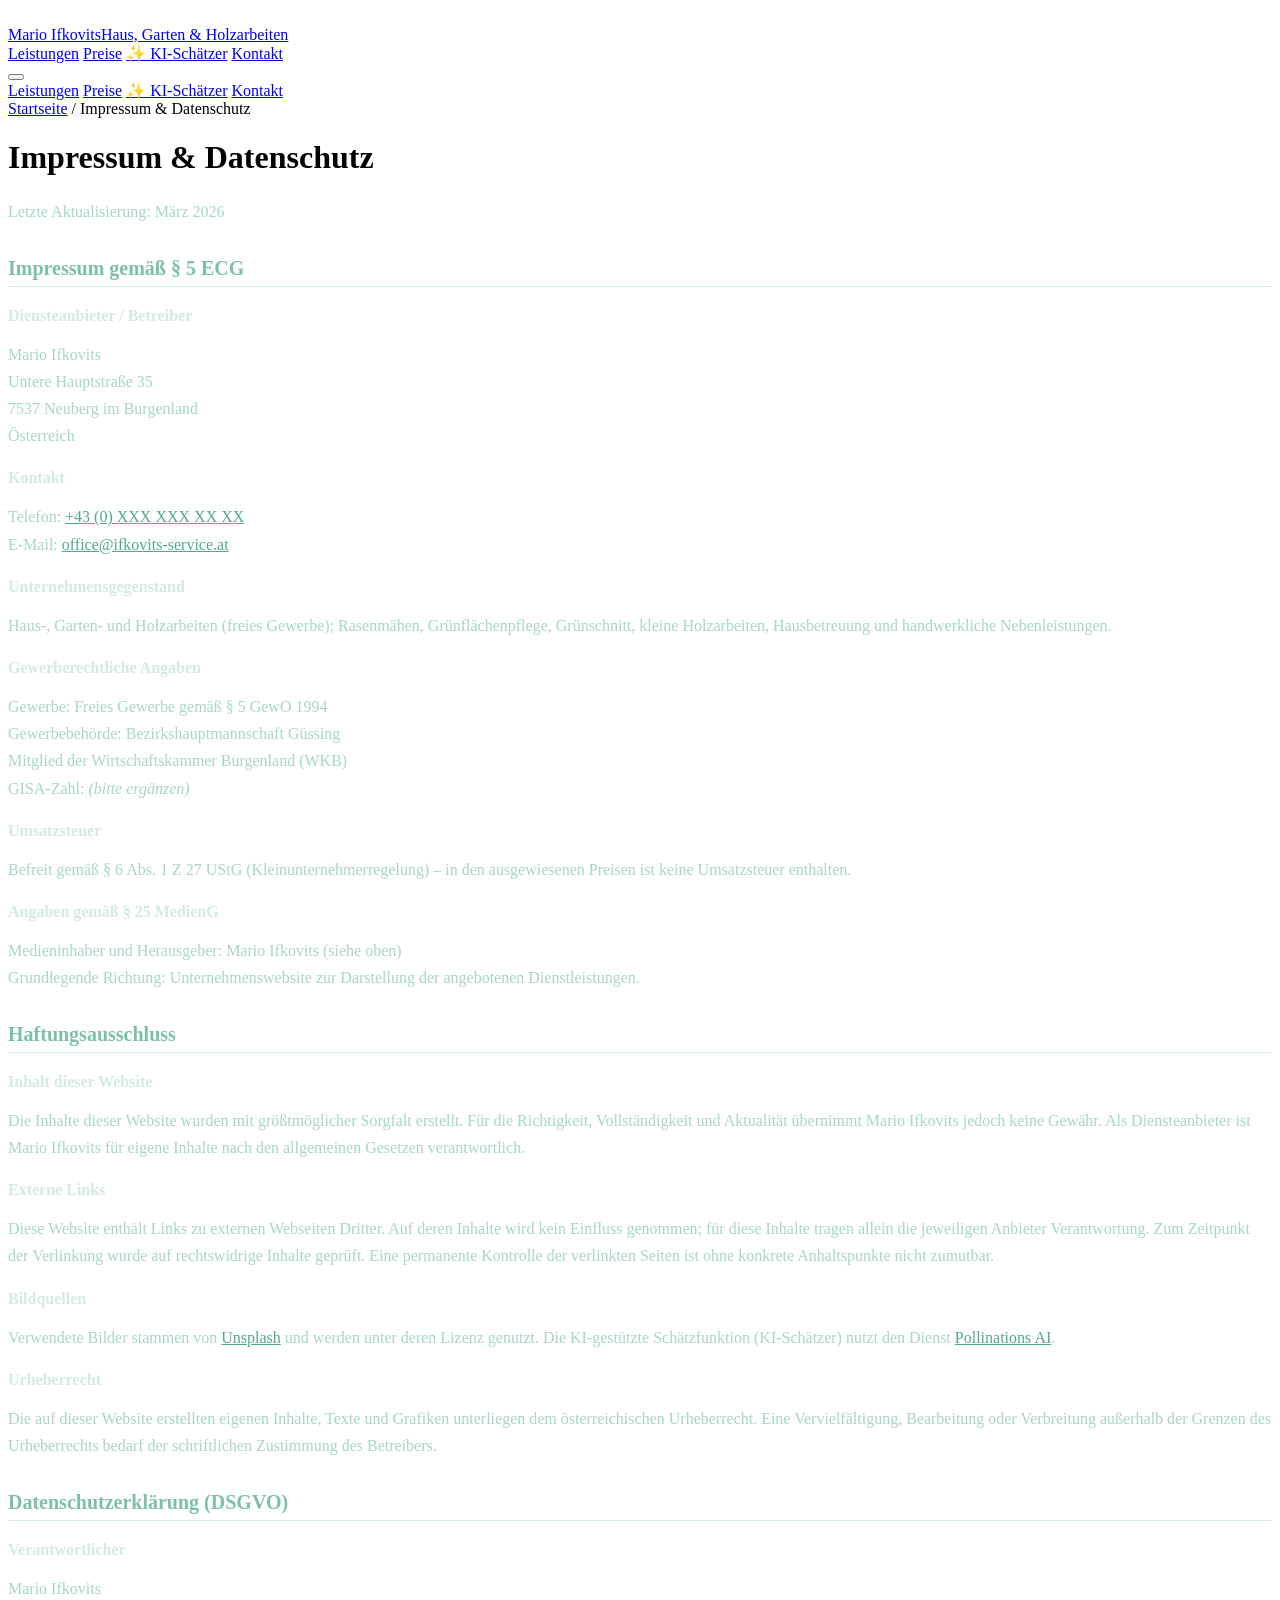
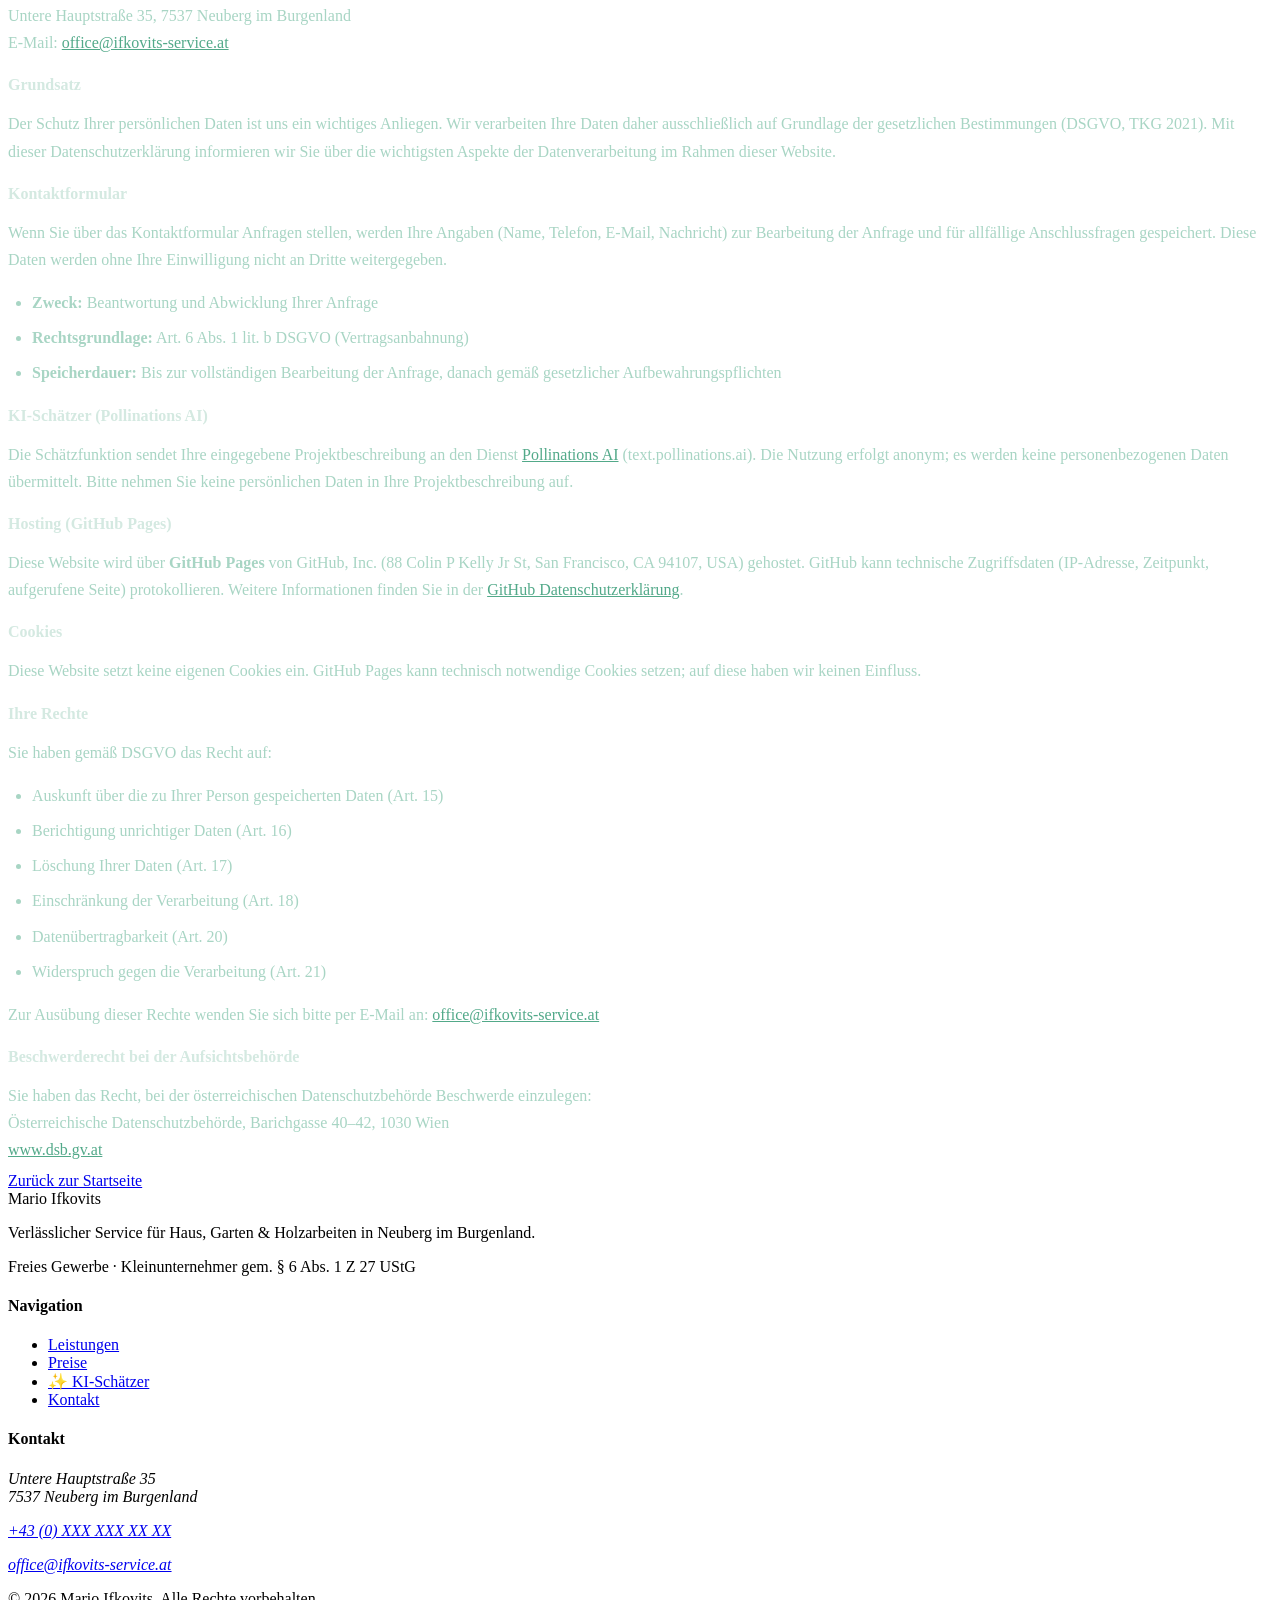
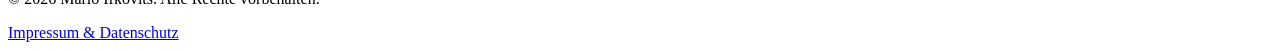
==== impressum.html @ 21a6088d "Refactor: CSS ausgelagert, moderner Footer, vollständiges Impressum & Datenschutz" ====
<!DOCTYPE html>
<html lang="de-AT" class="scroll-smooth">
<head>
    <meta charset="UTF-8">
    <meta name="viewport" content="width=device-width, initial-scale=1.0">
    <title>Impressum & Datenschutz | Mario Ifkovits</title>
    <meta name="description" content="Impressum und Datenschutzerklärung von Mario Ifkovits, Haus- Garten- und Holzarbeiten, Neuberg im Burgenland.">
    <meta name="robots" content="noindex, follow">

    <!-- Favicon -->
    <link rel="icon" type="image/svg+xml" href="data:image/svg+xml,<svg xmlns=%22http://www.w3.org/2000/svg%22 viewBox=%220 0 100 100%22><text y=%22.9em%22 font-size=%2290%22>🌲</text></svg>">

    <!-- Tailwind CSS -->
    <script src="https://cdn.tailwindcss.com"></script>
    <script src="tailwind-config.js"></script>

    <!-- Custom CSS -->
    <link rel="stylesheet" href="style.css">

    <!-- Lucide Icons -->
    <script src="https://unpkg.com/lucide@latest"></script>
</head>
<body class="text-gray-900 font-sans antialiased flex flex-col min-h-screen relative">

    <!-- Hintergrund -->
    <div class="fixed inset-0 z-[-1]">
        <img src="https://images.unsplash.com/photo-1441974231531-c6227db76b6e?auto=format&fit=crop&q=80" alt="" class="w-full h-full object-cover" />
        <div class="absolute inset-0 bg-brand-900/85 backdrop-blur-[2px]"></div>
    </div>

    <!-- Navigation -->
    <nav class="fixed w-full bg-brand-800/90 backdrop-blur-md shadow-lg z-50 transition-all border-b border-brand-600/50">
        <div class="max-w-7xl mx-auto px-4 sm:px-6 lg:px-8">
            <div class="flex justify-between h-20 items-center">
                <div class="flex-shrink-0 flex items-center gap-3">
                    <div class="bg-brand-400 p-2 rounded-lg text-brand-900">
                        <i data-lucide="trees" class="w-6 h-6"></i>
                    </div>
                    <a href="index.html" class="font-bold text-xl md:text-2xl text-white tracking-tight">
                        Mario Ifkovits<span class="block text-xs text-brand-300 font-medium uppercase tracking-wider">Haus, Garten & Holzarbeiten</span>
                    </a>
                </div>
                <div class="hidden md:flex space-x-8">
                    <a href="index.html#leistungen" class="text-brand-100 hover:text-brand-400 font-medium transition-colors">Leistungen</a>
                    <a href="index.html#preise" class="text-brand-100 hover:text-brand-400 font-medium transition-colors">Preise</a>
                    <a href="index.html#ki-schaetzer" class="text-brand-400 hover:text-brand-300 font-medium transition-colors">✨ KI-Schätzer</a>
                    <a href="index.html#kontakt" class="text-brand-100 hover:text-brand-400 font-medium transition-colors">Kontakt</a>
                </div>
                <div class="md:hidden flex items-center">
                    <button id="mobile-menu-btn" class="text-brand-100 hover:text-brand-400 focus:outline-none">
                        <i data-lucide="menu" class="w-6 h-6"></i>
                    </button>
                </div>
            </div>
        </div>
    </nav>

    <!-- Mobile Menu -->
    <div id="mobile-menu" class="hidden fixed top-20 left-0 right-0 bg-brand-800/95 backdrop-blur-md border-b border-brand-600/50 z-40 md:hidden shadow-lg">
        <div class="px-4 py-4 space-y-2">
            <a href="index.html#leistungen" class="block px-4 py-2 text-brand-100 hover:bg-brand-700/50 rounded-lg hover:text-brand-400 font-medium transition-all">Leistungen</a>
            <a href="index.html#preise" class="block px-4 py-2 text-brand-100 hover:bg-brand-700/50 rounded-lg hover:text-brand-400 font-medium transition-all">Preise</a>
            <a href="index.html#ki-schaetzer" class="block px-4 py-2 text-brand-400 hover:bg-brand-700/50 rounded-lg hover:text-brand-300 font-medium transition-all">✨ KI-Schätzer</a>
            <a href="index.html#kontakt" class="block px-4 py-2 text-brand-100 hover:bg-brand-700/50 rounded-lg hover:text-brand-400 font-medium transition-all">Kontakt</a>
        </div>
    </div>

    <!-- Main Content -->
    <main class="flex-grow pt-32 pb-20">
        <div class="max-w-3xl mx-auto px-4 sm:px-6 lg:px-8">

            <!-- Breadcrumb -->
            <nav class="mb-8 text-sm text-brand-300">
                <a href="index.html" class="hover:text-brand-400 transition-colors">Startseite</a>
                <span class="mx-2">/</span>
                <span class="text-brand-100">Impressum & Datenschutz</span>
            </nav>

            <div class="bg-brand-800/60 backdrop-blur-md rounded-2xl p-8 md:p-12 border border-brand-600/40 shadow-2xl impressum-prose">

                <h1 class="text-3xl font-extrabold text-white mb-2">Impressum & Datenschutz</h1>
                <p class="text-brand-300 text-sm mb-8">Letzte Aktualisierung: März 2026</p>

                <!-- ===== IMPRESSUM ===== -->
                <h2>Impressum gemäß § 5 ECG</h2>

                <h3>Diensteanbieter / Betreiber</h3>
                <p>
                    Mario Ifkovits<br>
                    Untere Hauptstraße 35<br>
                    7537 Neuberg im Burgenland<br>
                    Österreich
                </p>

                <h3>Kontakt</h3>
                <p>
                    Telefon: <a href="tel:+43000000000">+43 (0) XXX XXX XX XX</a><br>
                    E-Mail: <a href="mailto:office@ifkovits-service.at">office@ifkovits-service.at</a>
                </p>

                <h3>Unternehmensgegenstand</h3>
                <p>Haus-, Garten- und Holzarbeiten (freies Gewerbe); Rasenmähen, Grünflächenpflege, Grünschnitt, kleine Holzarbeiten, Hausbetreuung und handwerkliche Nebenleistungen.</p>

                <h3>Gewerberechtliche Angaben</h3>
                <p>
                    Gewerbe: Freies Gewerbe gemäß § 5 GewO 1994<br>
                    Gewerbebehörde: Bezirkshauptmannschaft Güssing<br>
                    Mitglied der Wirtschaftskammer Burgenland (WKB)<br>
                    GISA-Zahl: <em>(bitte ergänzen)</em>
                </p>

                <h3>Umsatzsteuer</h3>
                <p>Befreit gemäß § 6 Abs. 1 Z 27 UStG (Kleinunternehmerregelung) – in den ausgewiesenen Preisen ist keine Umsatzsteuer enthalten.</p>

                <h3>Angaben gemäß § 25 MedienG</h3>
                <p>
                    Medieninhaber und Herausgeber: Mario Ifkovits (siehe oben)<br>
                    Grundlegende Richtung: Unternehmenswebsite zur Darstellung der angebotenen Dienstleistungen.
                </p>

                <!-- ===== HAFTUNGSAUSSCHLUSS ===== -->
                <h2>Haftungsausschluss</h2>

                <h3>Inhalt dieser Website</h3>
                <p>Die Inhalte dieser Website wurden mit größtmöglicher Sorgfalt erstellt. Für die Richtigkeit, Vollständigkeit und Aktualität übernimmt Mario Ifkovits jedoch keine Gewähr. Als Diensteanbieter ist Mario Ifkovits für eigene Inhalte nach den allgemeinen Gesetzen verantwortlich.</p>

                <h3>Externe Links</h3>
                <p>Diese Website enthält Links zu externen Webseiten Dritter. Auf deren Inhalte wird kein Einfluss genommen; für diese Inhalte tragen allein die jeweiligen Anbieter Verantwortung. Zum Zeitpunkt der Verlinkung wurde auf rechtswidrige Inhalte geprüft. Eine permanente Kontrolle der verlinkten Seiten ist ohne konkrete Anhaltspunkte nicht zumutbar.</p>

                <h3>Bildquellen</h3>
                <p>Verwendete Bilder stammen von <a href="https://unsplash.com" target="_blank" rel="noopener">Unsplash</a> und werden unter deren Lizenz genutzt. Die KI-gestützte Schätzfunktion (KI-Schätzer) nutzt den Dienst <a href="https://pollinations.ai" target="_blank" rel="noopener">Pollinations AI</a>.</p>

                <h3>Urheberrecht</h3>
                <p>Die auf dieser Website erstellten eigenen Inhalte, Texte und Grafiken unterliegen dem österreichischen Urheberrecht. Eine Vervielfältigung, Bearbeitung oder Verbreitung außerhalb der Grenzen des Urheberrechts bedarf der schriftlichen Zustimmung des Betreibers.</p>

                <!-- ===== DATENSCHUTZ ===== -->
                <h2>Datenschutzerklärung (DSGVO)</h2>

                <h3>Verantwortlicher</h3>
                <p>
                    Mario Ifkovits<br>
                    Untere Hauptstraße 35, 7537 Neuberg im Burgenland<br>
                    E-Mail: <a href="mailto:office@ifkovits-service.at">office@ifkovits-service.at</a>
                </p>

                <h3>Grundsatz</h3>
                <p>Der Schutz Ihrer persönlichen Daten ist uns ein wichtiges Anliegen. Wir verarbeiten Ihre Daten daher ausschließlich auf Grundlage der gesetzlichen Bestimmungen (DSGVO, TKG 2021). Mit dieser Datenschutzerklärung informieren wir Sie über die wichtigsten Aspekte der Datenverarbeitung im Rahmen dieser Website.</p>

                <h3>Kontaktformular</h3>
                <p>Wenn Sie über das Kontaktformular Anfragen stellen, werden Ihre Angaben (Name, Telefon, E-Mail, Nachricht) zur Bearbeitung der Anfrage und für allfällige Anschlussfragen gespeichert. Diese Daten werden ohne Ihre Einwilligung nicht an Dritte weitergegeben.</p>
                <ul>
                    <li><strong>Zweck:</strong> Beantwortung und Abwicklung Ihrer Anfrage</li>
                    <li><strong>Rechtsgrundlage:</strong> Art. 6 Abs. 1 lit. b DSGVO (Vertragsanbahnung)</li>
                    <li><strong>Speicherdauer:</strong> Bis zur vollständigen Bearbeitung der Anfrage, danach gemäß gesetzlicher Aufbewahrungspflichten</li>
                </ul>

                <h3>KI-Schätzer (Pollinations AI)</h3>
                <p>Die Schätzfunktion sendet Ihre eingegebene Projektbeschreibung an den Dienst <a href="https://pollinations.ai" target="_blank" rel="noopener">Pollinations AI</a> (text.pollinations.ai). Die Nutzung erfolgt anonym; es werden keine personenbezogenen Daten übermittelt. Bitte nehmen Sie keine persönlichen Daten in Ihre Projektbeschreibung auf.</p>

                <h3>Hosting (GitHub Pages)</h3>
                <p>Diese Website wird über <strong>GitHub Pages</strong> von GitHub, Inc. (88 Colin P Kelly Jr St, San Francisco, CA 94107, USA) gehostet. GitHub kann technische Zugriffsdaten (IP-Adresse, Zeitpunkt, aufgerufene Seite) protokollieren. Weitere Informationen finden Sie in der <a href="https://docs.github.com/en/site-policy/privacy-policies/github-general-privacy-statement" target="_blank" rel="noopener">GitHub Datenschutzerklärung</a>.</p>

                <h3>Cookies</h3>
                <p>Diese Website setzt keine eigenen Cookies ein. GitHub Pages kann technisch notwendige Cookies setzen; auf diese haben wir keinen Einfluss.</p>

                <h3>Ihre Rechte</h3>
                <p>Sie haben gemäß DSGVO das Recht auf:</p>
                <ul>
                    <li>Auskunft über die zu Ihrer Person gespeicherten Daten (Art. 15)</li>
                    <li>Berichtigung unrichtiger Daten (Art. 16)</li>
                    <li>Löschung Ihrer Daten (Art. 17)</li>
                    <li>Einschränkung der Verarbeitung (Art. 18)</li>
                    <li>Datenübertragbarkeit (Art. 20)</li>
                    <li>Widerspruch gegen die Verarbeitung (Art. 21)</li>
                </ul>
                <p>Zur Ausübung dieser Rechte wenden Sie sich bitte per E-Mail an: <a href="mailto:office@ifkovits-service.at">office@ifkovits-service.at</a></p>

                <h3>Beschwerderecht bei der Aufsichtsbehörde</h3>
                <p>Sie haben das Recht, bei der österreichischen Datenschutzbehörde Beschwerde einzulegen:<br>
                    Österreichische Datenschutzbehörde, Barichgasse 40–42, 1030 Wien<br>
                    <a href="https://www.dsb.gv.at" target="_blank" rel="noopener">www.dsb.gv.at</a>
                </p>

            </div>

            <div class="text-center mt-10">
                <a href="index.html" class="inline-flex items-center gap-2 bg-brand-500/30 hover:bg-brand-500/50 text-brand-200 hover:text-white border border-brand-500/40 rounded-lg px-6 py-3 transition-all font-medium">
                    <i data-lucide="arrow-left" class="w-4 h-4"></i> Zurück zur Startseite
                </a>
            </div>
        </div>
    </main>

    <!-- Footer -->
    <footer class="bg-brand-900 border-t border-brand-700/50 text-brand-100">
        <div class="max-w-7xl mx-auto px-4 sm:px-6 lg:px-8 py-10 grid grid-cols-1 md:grid-cols-3 gap-8">
            <div>
                <div class="flex items-center gap-3 mb-3">
                    <div class="bg-brand-400 p-2 rounded-lg text-brand-900"><i data-lucide="trees" class="w-5 h-5"></i></div>
                    <span class="font-bold text-white text-lg">Mario Ifkovits</span>
                </div>
                <p class="text-brand-200 text-sm leading-relaxed">Verlässlicher Service für Haus, Garten & Holzarbeiten in Neuberg im Burgenland.</p>
                <p class="text-brand-300 text-xs mt-3">Freies Gewerbe · Kleinunternehmer gem. § 6 Abs. 1 Z 27 UStG</p>
            </div>
            <div>
                <h4 class="text-white font-semibold mb-3 uppercase tracking-wider text-xs">Navigation</h4>
                <ul class="space-y-2 text-sm">
                    <li><a href="index.html#leistungen" class="footer-link text-brand-200 hover:text-brand-400 transition-colors">Leistungen</a></li>
                    <li><a href="index.html#preise" class="footer-link text-brand-200 hover:text-brand-400 transition-colors">Preise</a></li>
                    <li><a href="index.html#ki-schaetzer" class="footer-link text-brand-200 hover:text-brand-400 transition-colors">✨ KI-Schätzer</a></li>
                    <li><a href="index.html#kontakt" class="footer-link text-brand-200 hover:text-brand-400 transition-colors">Kontakt</a></li>
                </ul>
            </div>
            <div>
                <h4 class="text-white font-semibold mb-3 uppercase tracking-wider text-xs">Kontakt</h4>
                <address class="not-italic text-sm space-y-2 text-brand-200">
                    <p>Untere Hauptstraße 35<br>7537 Neuberg im Burgenland</p>
                    <p><a href="tel:+43000000000" class="footer-link hover:text-brand-400 transition-colors">+43 (0) XXX XXX XX XX</a></p>
                    <p><a href="mailto:office@ifkovits-service.at" class="footer-link hover:text-brand-400 transition-colors">office@ifkovits-service.at</a></p>
                </address>
            </div>
        </div>
        <div class="border-t border-brand-700/50">
            <div class="max-w-7xl mx-auto px-4 sm:px-6 lg:px-8 py-4 flex flex-col sm:flex-row justify-between items-center gap-3 text-xs text-brand-300">
                <p>&copy; <span id="year"></span> Mario Ifkovits. Alle Rechte vorbehalten.</p>
                <div class="flex gap-5">
                    <a href="impressum.html" class="hover:text-brand-400 transition-colors">Impressum & Datenschutz</a>
                </div>
            </div>
        </div>
    </footer>

<script>
    const mobileMenuBtn = document.getElementById('mobile-menu-btn');
    const mobileMenu = document.getElementById('mobile-menu');
    if (mobileMenuBtn && mobileMenu) {
        mobileMenuBtn.addEventListener('click', () => mobileMenu.classList.toggle('hidden'));
        mobileMenu.querySelectorAll('a').forEach(l => l.addEventListener('click', () => mobileMenu.classList.add('hidden')));
    }
    const yearElement = document.getElementById('year');
    if (yearElement) yearElement.textContent = new Date().getFullYear();
    lucide.createIcons();
</script>
</body>
</html>
---- style.css ----
/* =========================================================
   Mario Ifkovits – Custom Styles
   ========================================================= */

/* -- Scrollbar ------------------------------------------- */
::-webkit-scrollbar          { width: 8px; }
::-webkit-scrollbar-track    { background: #082b1d; }
::-webkit-scrollbar-thumb    { background: #2d8659; border-radius: 4px; }
::-webkit-scrollbar-thumb:hover { background: #52a989; }

/* -- Google Fonts (Inter) -------------------------------- */
@import url('https://fonts.googleapis.com/css2?family=Inter:wght@400;500;600;700;800;900&display=swap');

/* -- Smooth section scroll offset (fixed nav) ------------ */
html { scroll-padding-top: 5rem; }

/* -- KI-Schätzer Ergebnis-Formatierung ------------------- */
#estimate-result p          { margin-bottom: 0.75rem; line-height: 1.65; }
#estimate-result ul         { list-style: disc; padding-left: 1.5rem; margin-bottom: 0.75rem; }
#estimate-result li         { margin-bottom: 0.3rem; }
#estimate-result strong     { color: #7cc0a8; }

/* -- Footer link hover underline animation --------------- */
.footer-link {
    position: relative;
    display: inline-block;
}
.footer-link::after {
    content: '';
    position: absolute;
    left: 0; bottom: -2px;
    width: 0; height: 1px;
    background: #52a989;
    transition: width .25s ease;
}
.footer-link:hover::after { width: 100%; }

/* -- Impressum page prose -------------------------------- */
.impressum-prose h2 {
    font-size: 1.25rem;
    font-weight: 700;
    color: #7cc0a8;
    margin-top: 2rem;
    margin-bottom: 0.5rem;
    padding-bottom: 0.35rem;
    border-bottom: 1px solid rgba(82,169,137,.25);
}
.impressum-prose h3 {
    font-size: 1rem;
    font-weight: 600;
    color: #d4e9e1;
    margin-top: 1.25rem;
    margin-bottom: 0.3rem;
}
.impressum-prose p,
.impressum-prose li  { color: #a8d5c4; line-height: 1.7; margin-bottom: 0.5rem; }
.impressum-prose ul  { list-style: disc; padding-left: 1.5rem; }
.impressum-prose a   { color: #52a989; text-decoration: underline; }
.impressum-prose a:hover { color: #7cc0a8; }
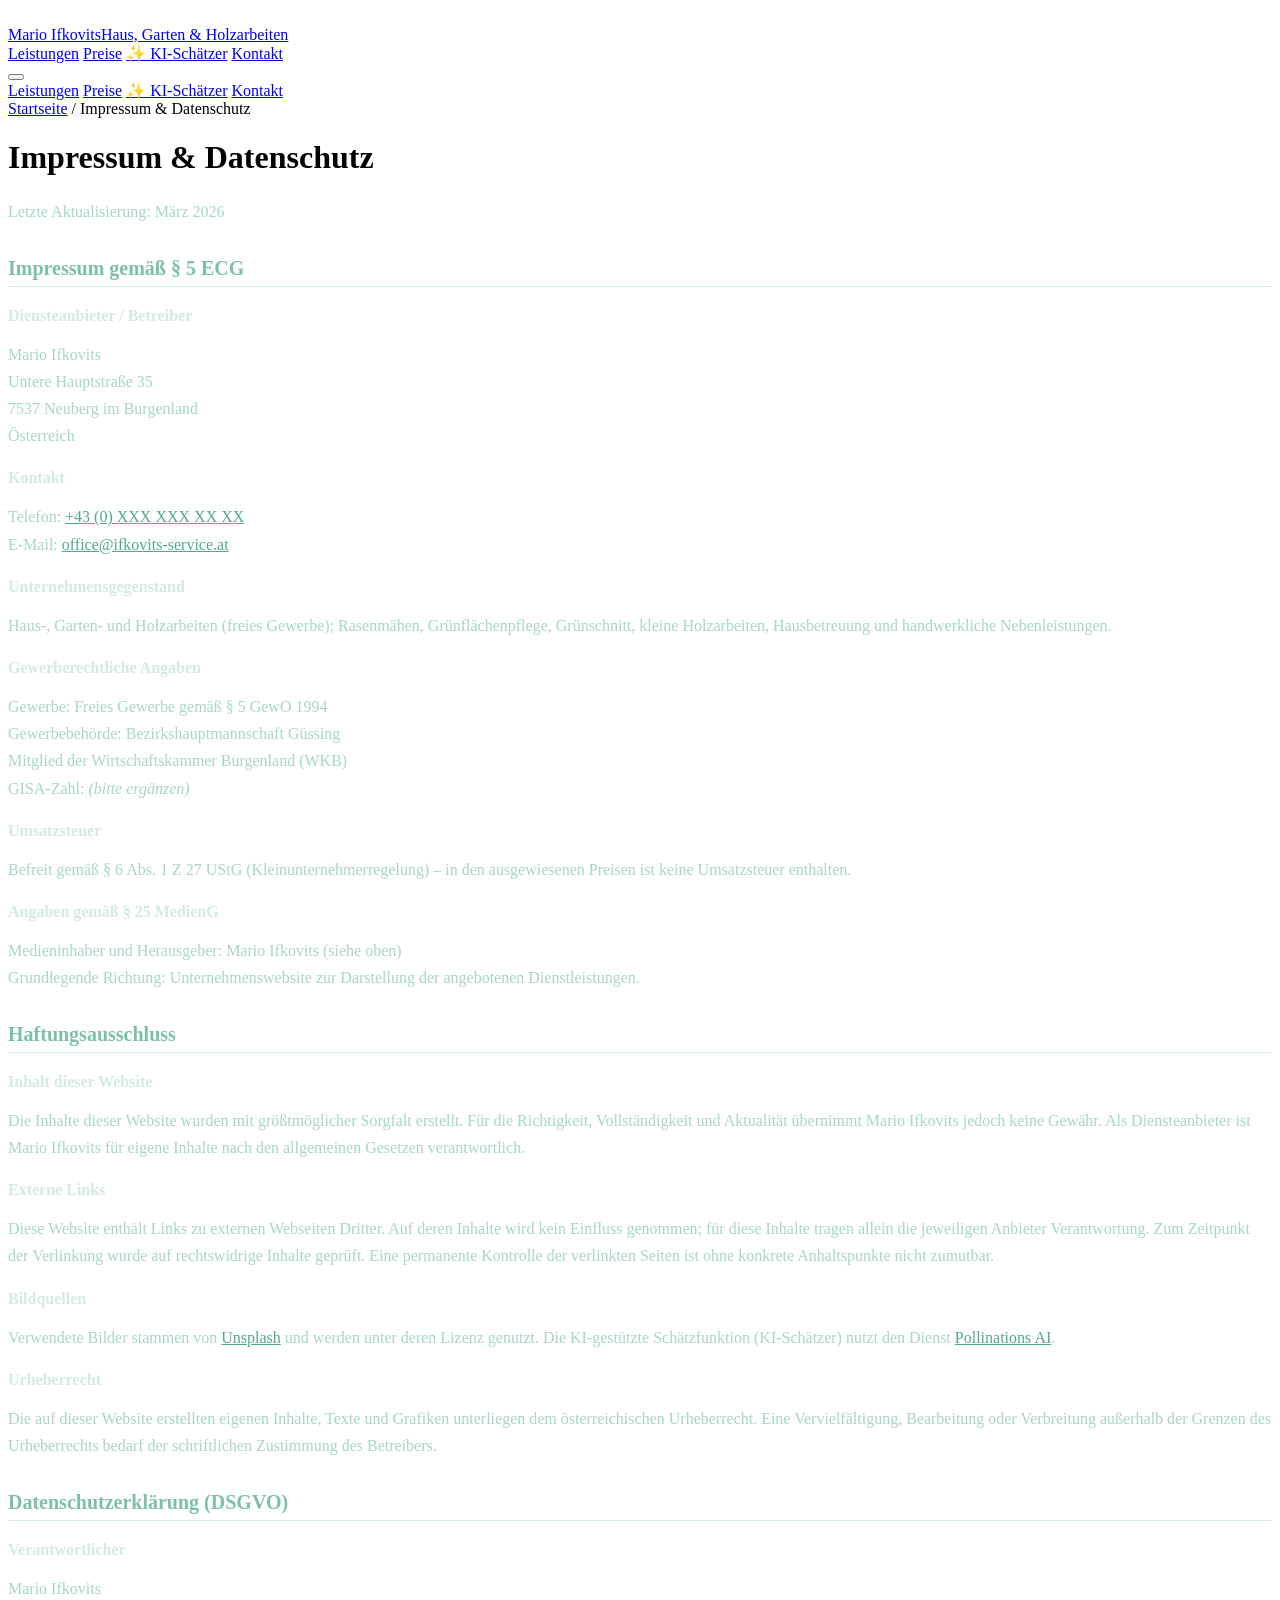
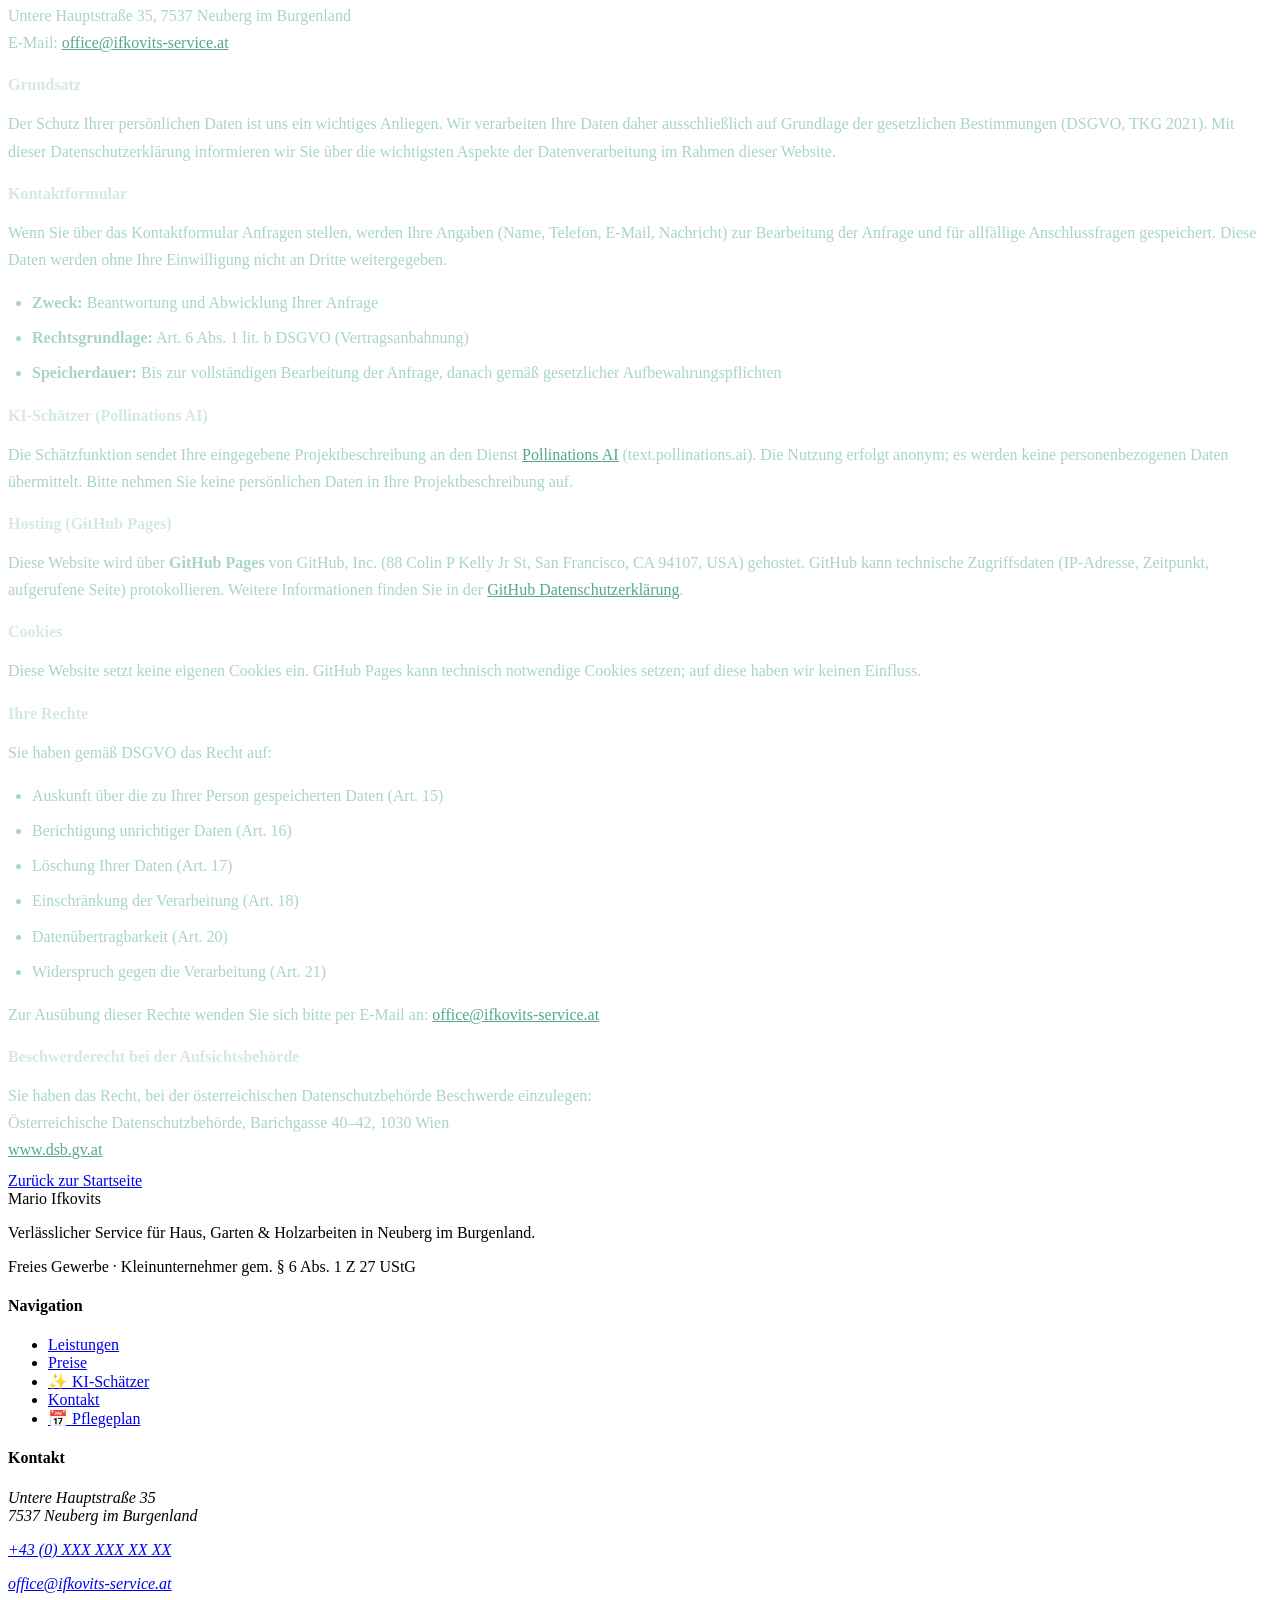
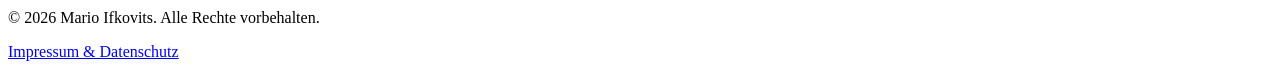
==== commit 7240a9d6: "Feature: Interaktiver Haus und Garten Pflegeplan" ====
--- a/impressum.html
+++ b/impressum.html
@@ -209,6 +209,7 @@
                     <li><a href="index.html#preise" class="footer-link text-brand-200 hover:text-brand-400 transition-colors">Preise</a></li>
                     <li><a href="index.html#ki-schaetzer" class="footer-link text-brand-200 hover:text-brand-400 transition-colors">✨ KI-Schätzer</a></li>
                     <li><a href="index.html#kontakt" class="footer-link text-brand-200 hover:text-brand-400 transition-colors">Kontakt</a></li>
+                    <li><a href="pflegeplan.html" class="footer-link text-brand-300 hover:text-brand-400 transition-colors">📅 Pflegeplan</a></li>
                 </ul>
             </div>
             <div>
--- a/style.css
+++ b/style.css
@@ -35,6 +35,37 @@
 }
 .footer-link:hover::after { width: 100%; }
 
+/* -- PLZ Autocomplete ------------------------------------ */
+.plz-dropdown {
+    position: absolute;
+    left: 0; right: 0;
+    top: calc(100% + 2px);
+    background: #0f472d;
+    border: 1px solid rgba(82,169,137,.4);
+    border-radius: 0.5rem;
+    max-height: 220px;
+    overflow-y: auto;
+    z-index: 100;
+    box-shadow: 0 8px 24px rgba(0,0,0,.4);
+}
+.plz-dropdown li {
+    padding: .5rem .85rem;
+    cursor: pointer;
+    font-size: .875rem;
+    color: #d4e9e1;
+    display: flex;
+    gap: .6rem;
+    align-items: baseline;
+}
+.plz-dropdown li:hover,
+.plz-dropdown li.active { background: rgba(82,169,137,.2); color: #fff; }
+.plz-dropdown li .plz-code { font-weight: 700; color: #7cc0a8; flex-shrink: 0; }
+.plz-dropdown li .plz-city { color: #d4e9e1; }
+
+/* -- Form field error state ------------------------------ */
+.field-error { border-color: #f87171 !important; }
+.field-err-msg { color: #fca5a5; font-size: .75rem; margin-top: .25rem; }
+
 /* -- Impressum page prose -------------------------------- */
 .impressum-prose h2 {
     font-size: 1.25rem;
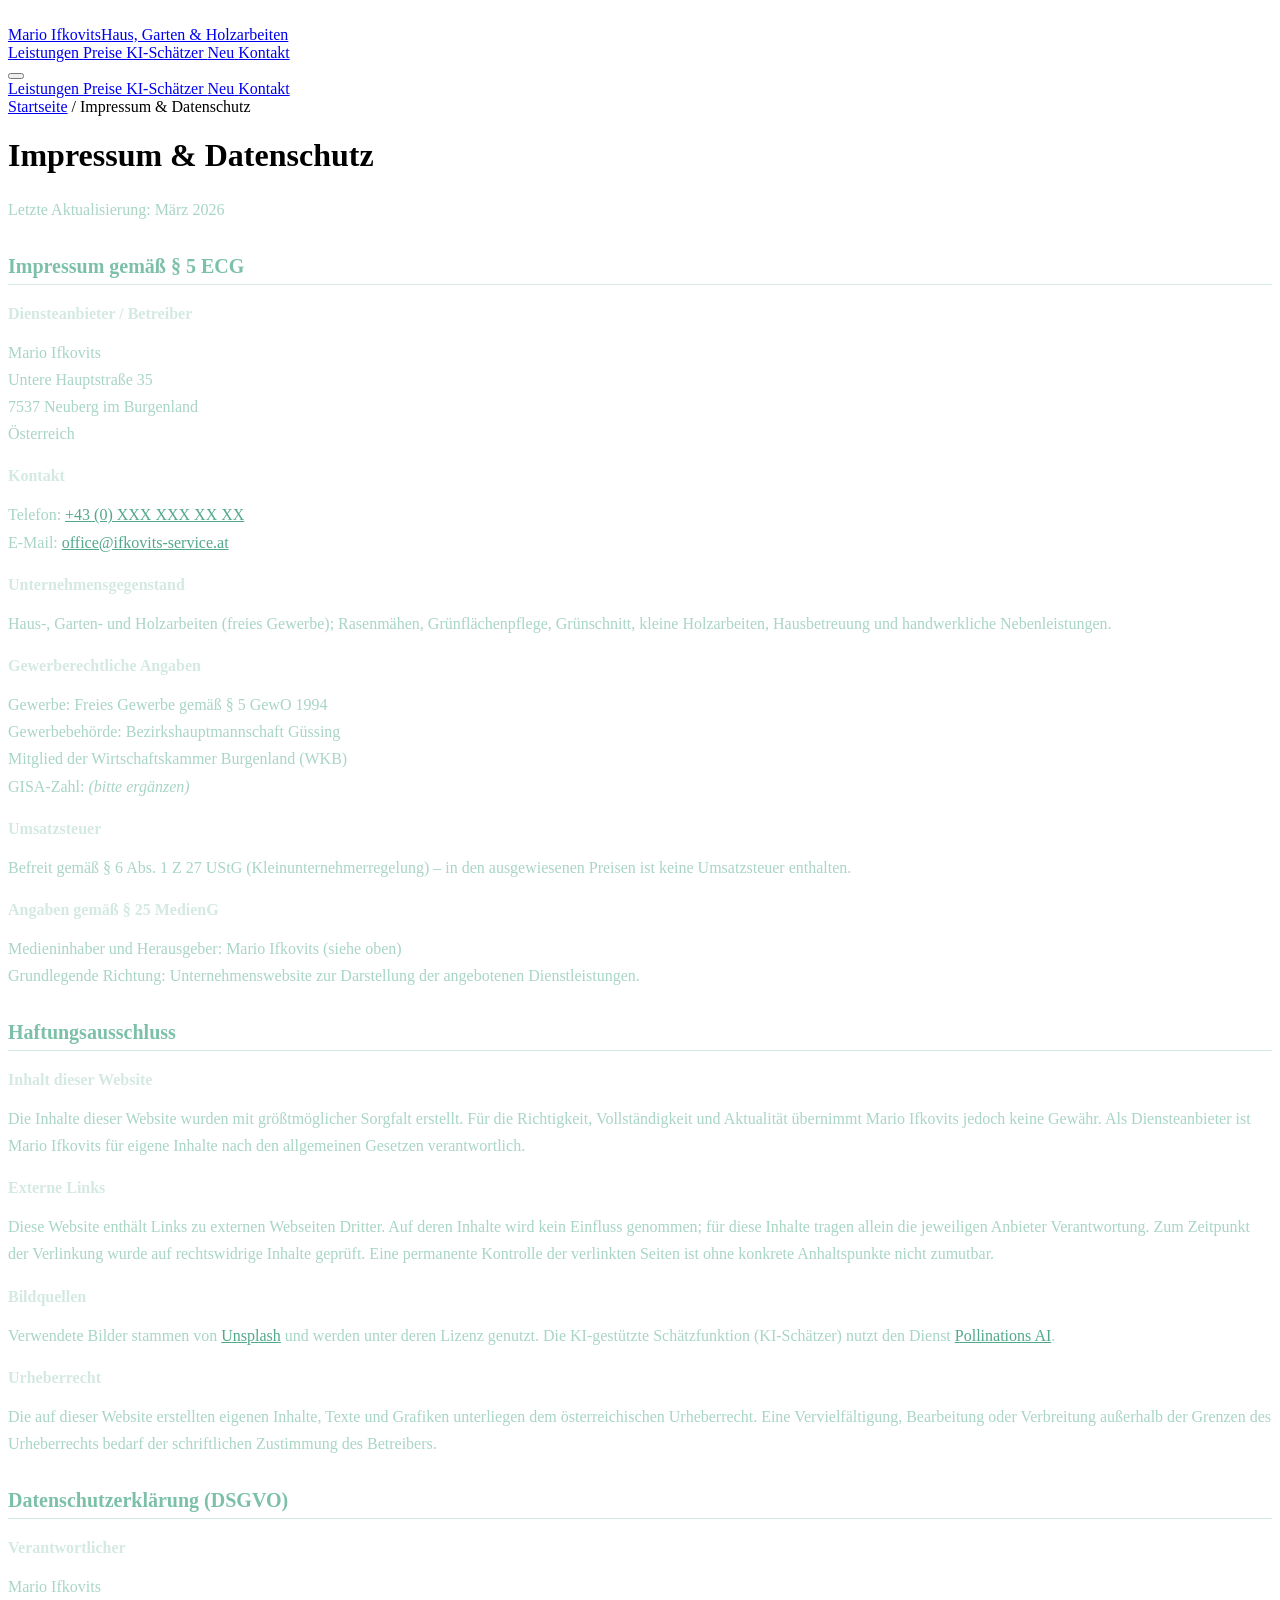
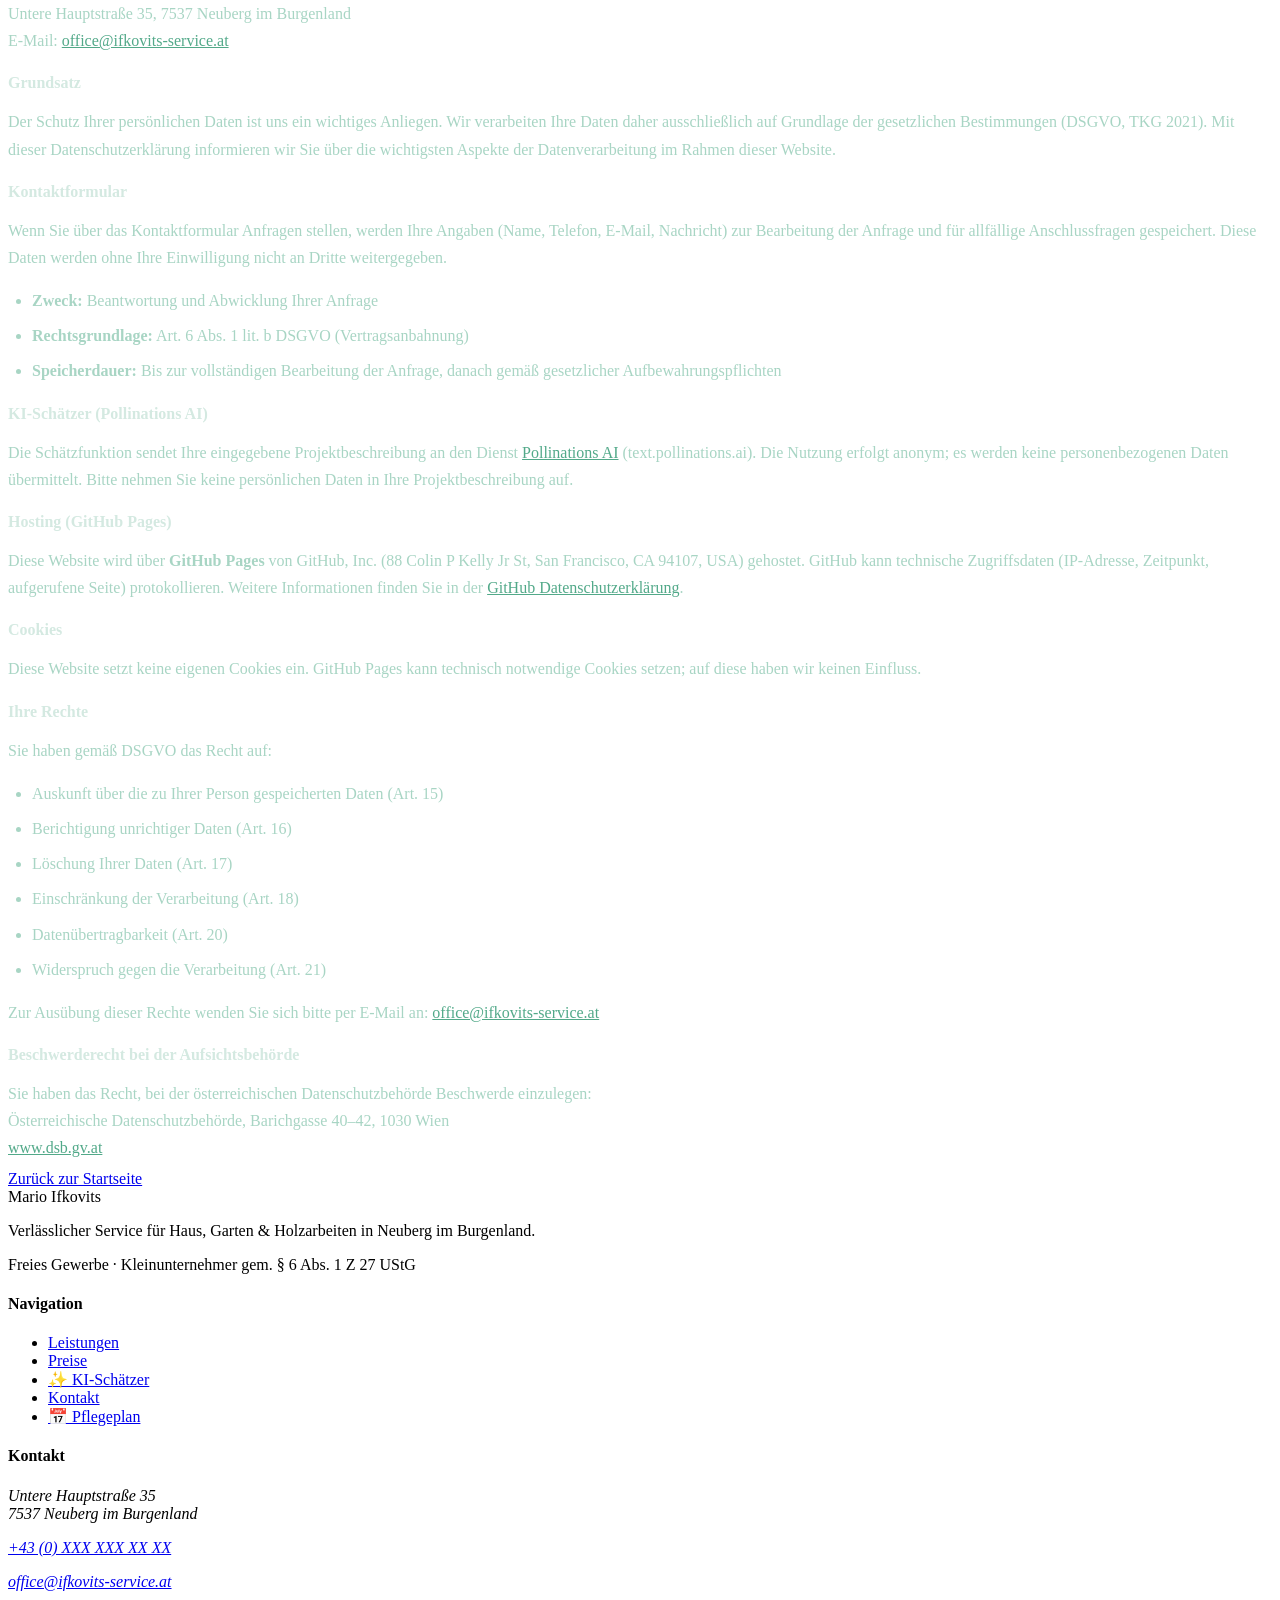
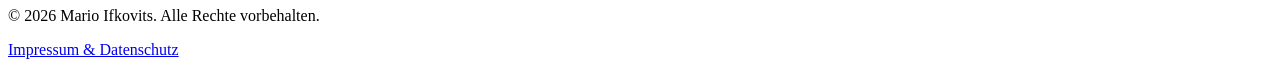
==== commit 207daf5c: "Nav: icons on all menu items + Neu badge on KI-Schaetzer" ====
--- a/impressum.html
+++ b/impressum.html
@@ -40,11 +40,20 @@
                         Mario Ifkovits<span class="block text-xs text-brand-300 font-medium uppercase tracking-wider">Haus, Garten & Holzarbeiten</span>
                     </a>
                 </div>
-                <div class="hidden md:flex space-x-8">
-                    <a href="index.html#leistungen" class="text-brand-100 hover:text-brand-400 font-medium transition-colors">Leistungen</a>
-                    <a href="index.html#preise" class="text-brand-100 hover:text-brand-400 font-medium transition-colors">Preise</a>
-                    <a href="index.html#ki-schaetzer" class="text-brand-400 hover:text-brand-300 font-medium transition-colors">✨ KI-Schätzer</a>
-                    <a href="index.html#kontakt" class="text-brand-100 hover:text-brand-400 font-medium transition-colors">Kontakt</a>
+                <div class="hidden md:flex space-x-6">
+                    <a href="index.html#leistungen" class="flex items-center gap-1.5 text-brand-100 hover:text-brand-400 font-medium transition-colors">
+                        <i data-lucide="layout-grid" class="w-4 h-4"></i> Leistungen
+                    </a>
+                    <a href="index.html#preise" class="flex items-center gap-1.5 text-brand-100 hover:text-brand-400 font-medium transition-colors">
+                        <i data-lucide="tag" class="w-4 h-4"></i> Preise
+                    </a>
+                    <a href="index.html#ki-schaetzer" class="flex items-center gap-1.5 text-brand-400 hover:text-brand-300 font-medium transition-colors">
+                        <i data-lucide="sparkles" class="w-4 h-4"></i> KI-Schätzer
+                        <span class="text-xs bg-brand-400 text-brand-900 font-bold px-1.5 py-0.5 rounded-full leading-none ml-0.5">Neu</span>
+                    </a>
+                    <a href="index.html#kontakt" class="flex items-center gap-1.5 text-brand-100 hover:text-brand-400 font-medium transition-colors">
+                        <i data-lucide="phone" class="w-4 h-4"></i> Kontakt
+                    </a>
                 </div>
                 <div class="md:hidden flex items-center">
                     <button id="mobile-menu-btn" class="text-brand-100 hover:text-brand-400 focus:outline-none">
@@ -57,11 +66,20 @@
 
     <!-- Mobile Menu -->
     <div id="mobile-menu" class="hidden fixed top-20 left-0 right-0 bg-brand-800/95 backdrop-blur-md border-b border-brand-600/50 z-40 md:hidden shadow-lg">
-        <div class="px-4 py-4 space-y-2">
-            <a href="index.html#leistungen" class="block px-4 py-2 text-brand-100 hover:bg-brand-700/50 rounded-lg hover:text-brand-400 font-medium transition-all">Leistungen</a>
-            <a href="index.html#preise" class="block px-4 py-2 text-brand-100 hover:bg-brand-700/50 rounded-lg hover:text-brand-400 font-medium transition-all">Preise</a>
-            <a href="index.html#ki-schaetzer" class="block px-4 py-2 text-brand-400 hover:bg-brand-700/50 rounded-lg hover:text-brand-300 font-medium transition-all">✨ KI-Schätzer</a>
-            <a href="index.html#kontakt" class="block px-4 py-2 text-brand-100 hover:bg-brand-700/50 rounded-lg hover:text-brand-400 font-medium transition-all">Kontakt</a>
+        <div class="px-4 py-4 space-y-1">
+            <a href="index.html#leistungen" class="flex items-center gap-2 px-4 py-2.5 text-brand-100 hover:bg-brand-700/50 rounded-lg hover:text-brand-400 font-medium transition-all">
+                <i data-lucide="layout-grid" class="w-4 h-4"></i> Leistungen
+            </a>
+            <a href="index.html#preise" class="flex items-center gap-2 px-4 py-2.5 text-brand-100 hover:bg-brand-700/50 rounded-lg hover:text-brand-400 font-medium transition-all">
+                <i data-lucide="tag" class="w-4 h-4"></i> Preise
+            </a>
+            <a href="index.html#ki-schaetzer" class="flex items-center gap-2 px-4 py-2.5 text-brand-400 hover:bg-brand-700/50 rounded-lg hover:text-brand-300 font-medium transition-all">
+                <i data-lucide="sparkles" class="w-4 h-4"></i> KI-Schätzer
+                <span class="text-xs bg-brand-400 text-brand-900 font-bold px-1.5 py-0.5 rounded-full leading-none">Neu</span>
+            </a>
+            <a href="index.html#kontakt" class="flex items-center gap-2 px-4 py-2.5 text-brand-100 hover:bg-brand-700/50 rounded-lg hover:text-brand-400 font-medium transition-all">
+                <i data-lucide="phone" class="w-4 h-4"></i> Kontakt
+            </a>
         </div>
     </div>
 
